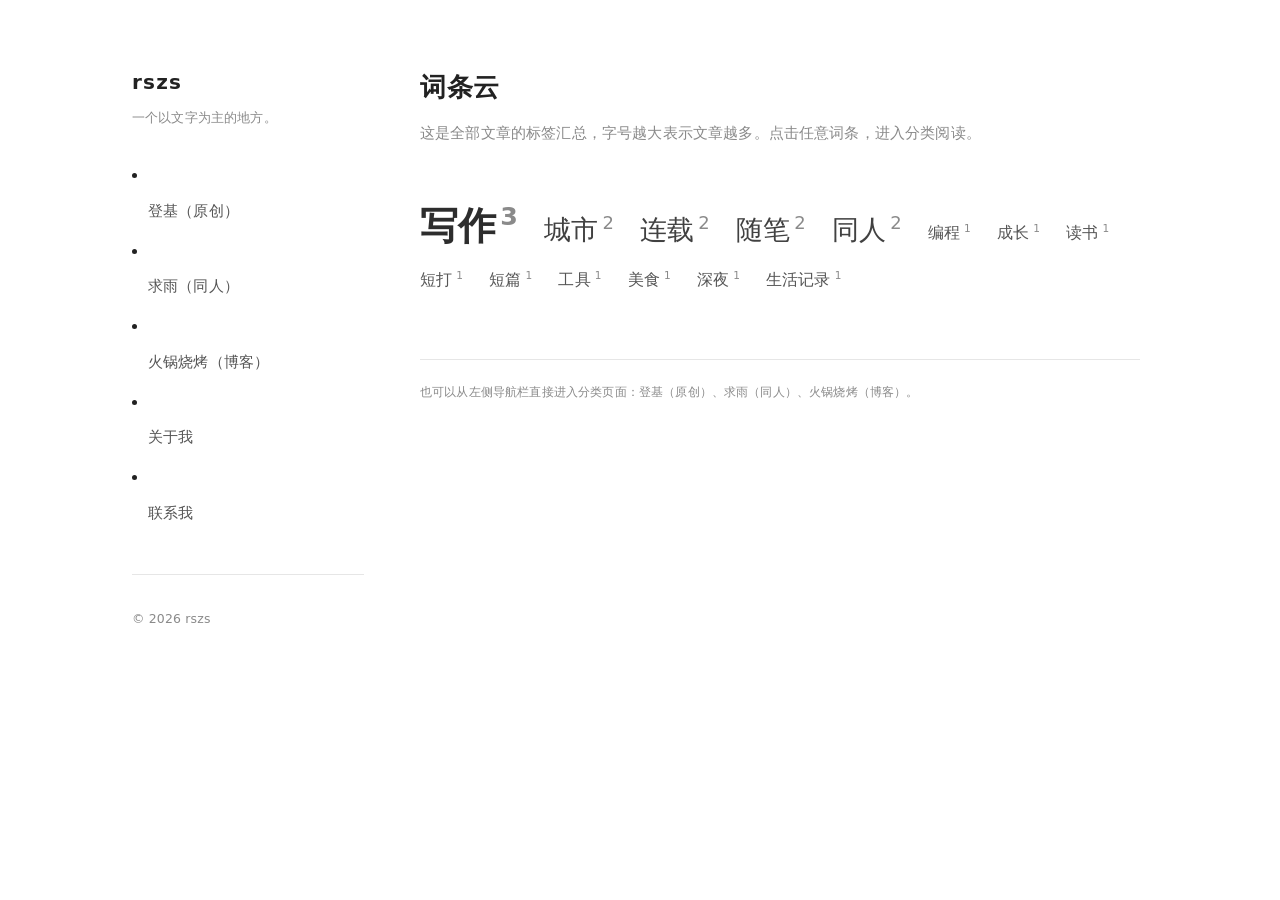
==== index.html @ 21b164ad "Add files via upload" ====
<!DOCTYPE html>
<html lang="zh-CN">
<head>
  <meta charset="UTF-8">
  <meta name="viewport" content="width=device-width, initial-scale=1.0">
  <title>rszs · 词条云</title>
  <link rel="stylesheet" href="style.css">
</head>
<body data-page="home">
  <div class="layout">
    <aside class="sidebar">
      <a class="sidebar-brand" href="index.html" data-site-name>rszs</a>
      <p class="sidebar-desc" data-site-desc></p>
      <nav class="sidebar-nav" data-nav></nav>
      <div class="sidebar-foot">
        <p>© <span data-year></span> rszs</p>
      </div>
    </aside>

    <main class="content">
      <h1 class="page-title">词条云</h1>
      <p class="page-desc">这是全部文章的标签汇总，字号越大表示文章越多。点击任意词条，进入分类阅读。</p>

      <div class="tag-cloud" data-tag-cloud></div>

      <p class="page-foot">
        也可以从左侧导航栏直接进入分类页面：登基（原创）、求雨（同人）、火锅烧烤（博客）。
      </p>
    </main>
  </div>

  <script src="js/site-data.js"></script>
  <script src="js/site.js"></script>
</body>
</html>
---- style.css ----
/* ============================================================
   全站样式：白 + 灰，以文字为主
   ============================================================ */

:root {
  --bg: #ffffff;
  --bg-soft: #fafafa;
  --text: #222222;
  --text-soft: #555555;
  --text-muted: #8a8a8a;
  --line: #e6e6e6;
  --line-strong: #d5d5d5;
  --accent: #333333;
  --sidebar-width: 232px;
  --content-width: 720px;
}

* {
  box-sizing: border-box;
}

html {
  -webkit-text-size-adjust: 100%;
}

body {
  margin: 0;
  background: var(--bg);
  color: var(--text);
  font-family: "PingFang SC", "Hiragino Sans GB", "Microsoft YaHei", "Source Han Sans SC",
    "Noto Sans CJK SC", system-ui, -apple-system, "Segoe UI", Roboto, sans-serif;
  font-size: 16px;
  line-height: 1.85;
  letter-spacing: 0.01em;
}

a {
  color: var(--text);
  text-decoration: none;
  border-bottom: 1px solid var(--line-strong);
  transition: border-color 0.15s ease, color 0.15s ease;
}

a:hover {
  color: #000000;
  border-bottom-color: #000000;
}

/* ---------- 整体布局 ---------- */

.layout {
  display: flex;
  align-items: flex-start;
  gap: 56px;
  max-width: 1080px;
  margin: 0 auto;
  padding: 64px 32px 96px;
}

/* ---------- 左侧竖排导航 ---------- */

.sidebar {
  position: sticky;
  top: 64px;
  flex: 0 0 var(--sidebar-width);
  width: var(--sidebar-width);
}

.sidebar-brand {
  display: block;
  margin-bottom: 6px;
  font-size: 1.25rem;
  font-weight: 600;
  letter-spacing: 0.06em;
  border-bottom: none;
}

.sidebar-desc {
  margin: 0 0 32px;
  color: var(--text-muted);
  font-size: 0.82rem;
  line-height: 1.7;
}

.sidebar-nav ul {
  list-style: none;
  margin: 0;
  padding: 0;
}

.sidebar-nav li {
  margin-bottom: 4px;
}

.sidebar-nav a {
  display: block;
  padding: 7px 0 7px 14px;
  border-bottom: none;
  border-left: 2px solid transparent;
  color: var(--text-soft);
  font-size: 0.94rem;
  transition: color 0.15s ease, border-color 0.15s ease, background 0.15s ease;
}

.sidebar-nav a:hover {
  color: #000000;
  border-left-color: var(--line-strong);
}

.sidebar-nav a.is-active {
  color: #000000;
  font-weight: 600;
  border-left-color: var(--accent);
}

.sidebar-foot {
  margin-top: 40px;
  padding-top: 20px;
  border-top: 1px solid var(--line);
  color: var(--text-muted);
  font-size: 0.78rem;
  line-height: 1.7;
}

/* ---------- 主内容区 ---------- */

.content {
  flex: 1 1 auto;
  min-width: 0;
  max-width: var(--content-width);
}

.page-title {
  margin: 0 0 8px;
  font-size: 1.6rem;
  font-weight: 600;
  letter-spacing: 0.02em;
}

.page-desc {
  margin: 0 0 40px;
  color: var(--text-muted);
  font-size: 0.92rem;
}

/* ---------- 首页词条云 ---------- */

.tag-cloud {
  display: flex;
  flex-wrap: wrap;
  align-items: baseline;
  gap: 10px 26px;
  padding: 8px 0 0;
}

.cloud-item {
  position: relative;
  display: inline-block;
  padding: 2px 0;
  line-height: 1.5;
  border-bottom: none;
}

.cloud-item:hover {
  color: #000000 !important;
  text-decoration: underline;
  text-underline-offset: 4px;
}

.cloud-count {
  margin-left: 4px;
  color: var(--text-muted);
  font-size: 0.66em;
  vertical-align: super;
}

/* ---------- 文章列表 ---------- */

.list-head {
  margin-bottom: 28px;
  padding-bottom: 12px;
  border-bottom: 1px solid var(--line);
  color: var(--text-muted);
  font-size: 0.85rem;
}

.post-card {
  padding-bottom: 28px;
  margin-bottom: 28px;
  border-bottom: 1px solid var(--line);
}

.post-card:last-child {
  border-bottom: none;
}

.post-card-title {
  margin: 0 0 6px;
  font-size: 1.12rem;
  font-weight: 600;
  line-height: 1.6;
}

.post-card-title a {
  border-bottom: none;
}

.post-card-title a:hover {
  border-bottom: 1px solid #000000;
}

.post-meta {
  margin: 0 0 10px;
  color: var(--text-muted);
  font-size: 0.8rem;
  letter-spacing: 0.02em;
}

.post-meta a {
  border-bottom: none;
  color: var(--text-muted);
}

.post-meta a:hover {
  color: #000000;
  border-bottom: 1px solid #000000;
}

.post-excerpt {
  margin: 0 0 12px;
  color: var(--text-soft);
  font-size: 0.94rem;
}

.post-tags {
  margin: 0;
  font-size: 0.8rem;
}

.tag {
  display: inline-block;
  margin-right: 10px;
  color: var(--text-muted);
  border-bottom: none;
}

.tag:hover {
  color: #000000;
  border-bottom: 1px solid #000000;
}

/* ---------- 文章正文 ---------- */

.article-title {
  margin: 0 0 10px;
  font-size: 1.7rem;
  font-weight: 600;
  line-height: 1.5;
}

.article-body {
  margin-top: 36px;
  color: #2b2b2b;
  font-size: 1.03rem;
}

.article-body h2 {
  margin: 44px 0 12px;
  font-size: 1.16rem;
  font-weight: 600;
  color: var(--text);
}

.article-body h3 {
  margin: 32px 0 10px;
  font-size: 1.02rem;
  font-weight: 600;
  color: var(--text);
}

.article-body p {
  margin: 0 0 22px;
}

.article-body blockquote {
  margin: 26px 0;
  padding: 2px 0 2px 18px;
  border-left: 2px solid var(--line-strong);
  color: var(--text-soft);
}

.article-body blockquote p {
  margin-bottom: 0;
}

.article-body ul,
.article-body ol {
  margin: 0 0 22px;
  padding-left: 22px;
}

.article-body li {
  margin-bottom: 6px;
}

.article-body img {
  max-width: 100%;
  height: auto;
}

.article-body hr {
  margin: 40px 0;
  border: none;
  border-top: 1px solid var(--line);
}

.article-back {
  margin: 48px 0 0;
  padding-top: 20px;
  border-top: 1px solid var(--line);
  font-size: 0.86rem;
}

.article-back a {
  border-bottom: none;
  color: var(--text-muted);
}

.article-back a:hover {
  color: #000000;
}

/* ---------- 关于我 / 联系我 ---------- */

.prose {
  max-width: 640px;
  color: #2b2b2b;
}

.prose p {
  margin: 0 0 20px;
}

.prose h2 {
  margin: 40px 0 12px;
  font-size: 1.1rem;
  font-weight: 600;
  color: var(--text);
}

.prose ul {
  margin: 0 0 20px;
  padding-left: 22px;
}

.prose li {
  margin-bottom: 6px;
}

.contact-list {
  list-style: none;
  margin: 0;
  padding: 0;
  border-top: 1px solid var(--line);
}

.contact-list li {
  display: flex;
  gap: 16px;
  padding: 14px 0;
  border-bottom: 1px solid var(--line);
  font-size: 0.94rem;
}

.contact-list .label {
  flex: 0 0 96px;
  color: var(--text-muted);
}

/* ---------- 通用 ---------- */

.empty {
  padding: 40px 0;
  color: var(--text-muted);
  font-size: 0.92rem;
}

.page-foot {
  margin-top: 64px;
  padding-top: 20px;
  border-top: 1px solid var(--line);
  color: var(--text-muted);
  font-size: 0.78rem;
}

/* ---------- 响应式 ---------- */

@media (max-width: 760px) {
  .layout {
    flex-direction: column;
    gap: 28px;
    padding: 32px 20px 64px;
  }

  .sidebar {
    position: static;
    width: 100%;
    flex: none;
  }

  .sidebar-desc {
    margin-bottom: 20px;
  }

  .sidebar-nav ul {
    display: flex;
    flex-wrap: wrap;
    gap: 4px 18px;
    padding-bottom: 16px;
    border-bottom: 1px solid var(--line);
  }

  .sidebar-nav a {
    padding: 4px 0;
    border-left: none;
    border-bottom: 2px solid transparent;
  }

  .sidebar-nav a:hover {
    border-left-color: transparent;
    border-bottom-color: var(--line-strong);
  }

  .sidebar-nav a.is-active {
    border-left-color: transparent;
    border-bottom-color: var(--accent);
  }

  .sidebar-foot {
    display: none;
  }

  .page-desc {
    margin-bottom: 28px;
  }

  .article-title {
    font-size: 1.4rem;
  }
}
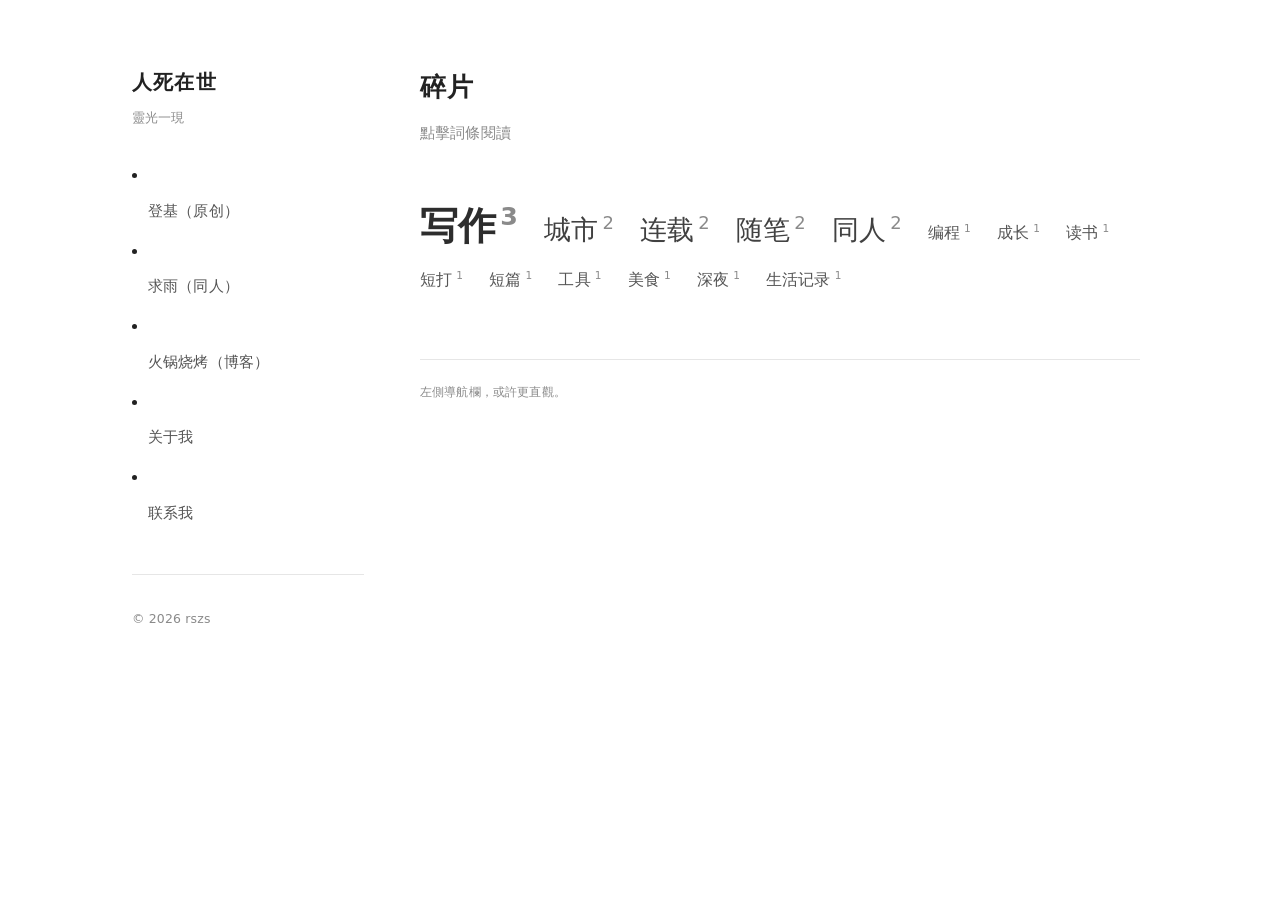
==== commit ab56abfc: "Change page title and description in index.html Updated the title and content of the HTML page." ====
--- a/index.html
+++ b/index.html
@@ -3,7 +3,7 @@
 <head>
   <meta charset="UTF-8">
   <meta name="viewport" content="width=device-width, initial-scale=1.0">
-  <title>rszs · 词条云</title>
+  <title>人死在世 · 碎片</title>
   <link rel="stylesheet" href="style.css">
 </head>
 <body data-page="home">
@@ -18,13 +18,13 @@
     </aside>
 
     <main class="content">
-      <h1 class="page-title">词条云</h1>
-      <p class="page-desc">这是全部文章的标签汇总，字号越大表示文章越多。点击任意词条，进入分类阅读。</p>
+      <h1 class="page-title">碎片</h1>
+      <p class="page-desc">點擊詞條閱讀</p>
 
       <div class="tag-cloud" data-tag-cloud></div>
 
       <p class="page-foot">
-        也可以从左侧导航栏直接进入分类页面：登基（原创）、求雨（同人）、火锅烧烤（博客）。
+        左側導航欄，或許更直觀。
       </p>
     </main>
   </div>
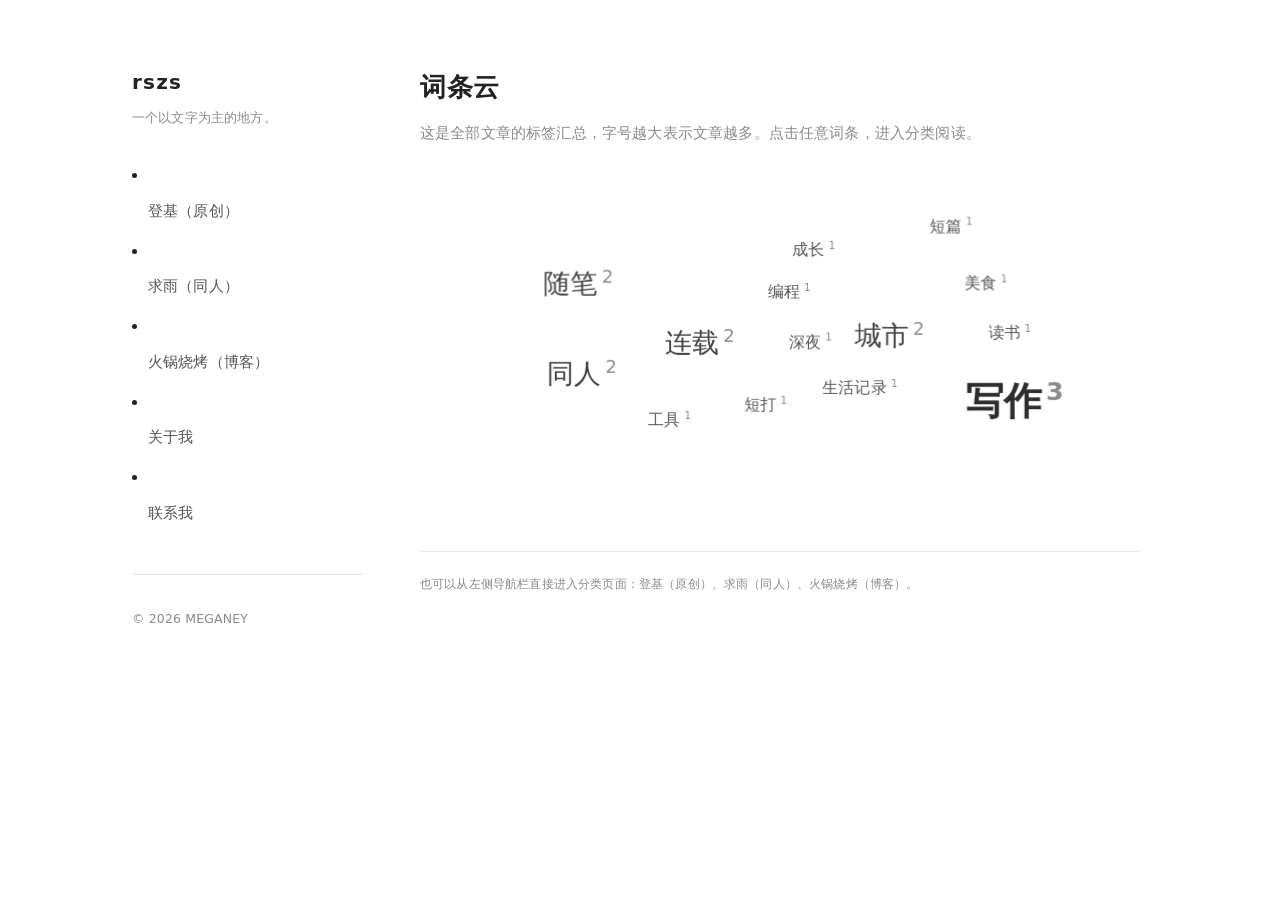
==== commit 962abe0f: "Add files via upload" ====
--- a/index.html
+++ b/index.html
@@ -3,7 +3,7 @@
 <head>
   <meta charset="UTF-8">
   <meta name="viewport" content="width=device-width, initial-scale=1.0">
-  <title>人死在世 · 碎片</title>
+  <title>rszs · 词条云</title>
   <link rel="stylesheet" href="style.css">
 </head>
 <body data-page="home">
@@ -13,18 +13,18 @@
       <p class="sidebar-desc" data-site-desc></p>
       <nav class="sidebar-nav" data-nav></nav>
       <div class="sidebar-foot">
-        <p>© <span data-year></span> rszs</p>
+        <p>© <span data-year></span> MEGANEY</p>
       </div>
     </aside>
 
     <main class="content">
-      <h1 class="page-title">碎片</h1>
-      <p class="page-desc">點擊詞條閱讀</p>
+      <h1 class="page-title">词条云</h1>
+      <p class="page-desc">这是全部文章的标签汇总，字号越大表示文章越多。点击任意词条，进入分类阅读。</p>
 
       <div class="tag-cloud" data-tag-cloud></div>
 
       <p class="page-foot">
-        左側導航欄，或許更直觀。
+        也可以从左侧导航栏直接进入分类页面：登基（原创）、求雨（同人）、火锅烧烤（博客）。
       </p>
     </main>
   </div>
--- a/style.css
+++ b/style.css
@@ -146,6 +146,7 @@
 /* ---------- 首页词条云 ---------- */
 
 .tag-cloud {
+  position: relative;
   display: flex;
   flex-wrap: wrap;
   align-items: baseline;
@@ -153,6 +154,21 @@
   padding: 8px 0 0;
 }
 
+/* 由脚本计算位置后启用：词条自由散落，不再并排 */
+.tag-cloud.is-cloud {
+  display: block;
+  min-height: 300px;
+}
+
+.tag-cloud.is-cloud .cloud-item {
+  position: absolute;
+  left: 0;
+  top: 0;
+  white-space: nowrap;
+  will-change: transform;
+  transition: color 0.18s ease;
+}
+
 .cloud-item {
   position: relative;
   display: inline-block;
@@ -312,6 +328,39 @@
   margin: 40px 0;
   border: none;
   border-top: 1px solid var(--line);
+}
+
+.article-body h4 {
+  margin: 28px 0 8px;
+  font-size: 0.98rem;
+  font-weight: 600;
+  color: var(--text);
+}
+
+.article-body code {
+  padding: 1px 5px;
+  background: var(--bg-soft);
+  border: 1px solid var(--line);
+  border-radius: 3px;
+  font-family: ui-monospace, SFMono-Regular, Consolas, "Courier New", monospace;
+  font-size: 0.88em;
+}
+
+.article-body pre {
+  margin: 0 0 22px;
+  padding: 14px 16px;
+  background: var(--bg-soft);
+  border: 1px solid var(--line);
+  border-radius: 4px;
+  overflow-x: auto;
+}
+
+.article-body pre code {
+  padding: 0;
+  background: none;
+  border: none;
+  font-size: 0.85rem;
+  line-height: 1.7;
 }
 
 .article-back {
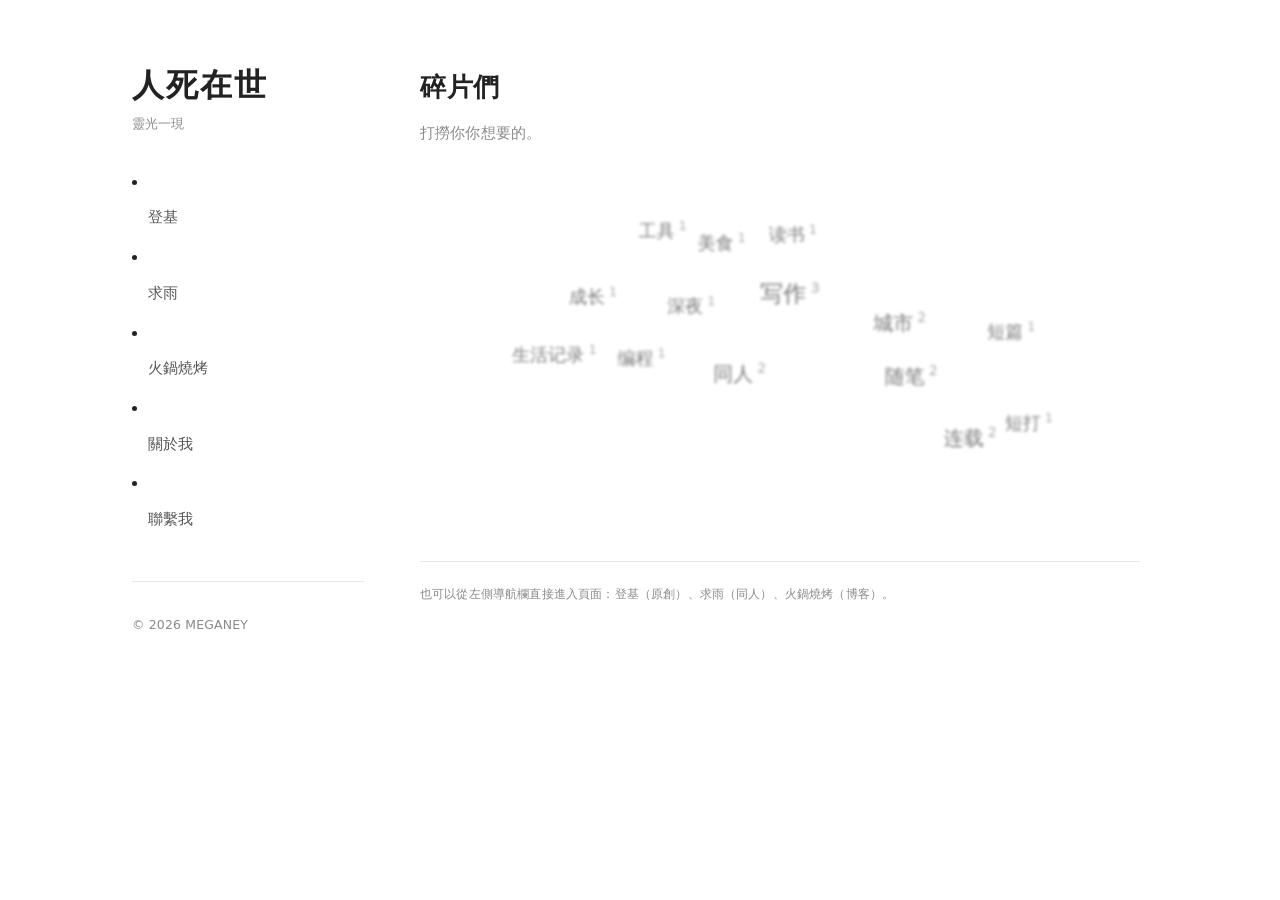
==== commit 54aab33f: "Add files via upload" ====
--- a/index.html
+++ b/index.html
@@ -3,13 +3,14 @@
 <head>
   <meta charset="UTF-8">
   <meta name="viewport" content="width=device-width, initial-scale=1.0">
-  <title>rszs · 词条云</title>
+  <title>人死在世
+  </title>
   <link rel="stylesheet" href="style.css">
 </head>
 <body data-page="home">
   <div class="layout">
     <aside class="sidebar">
-      <a class="sidebar-brand" href="index.html" data-site-name>rszs</a>
+      <a class="sidebar-brand" href="index.html" data-site-name>人死在世</a>
       <p class="sidebar-desc" data-site-desc></p>
       <nav class="sidebar-nav" data-nav></nav>
       <div class="sidebar-foot">
@@ -18,13 +19,13 @@
     </aside>
 
     <main class="content">
-      <h1 class="page-title">词条云</h1>
-      <p class="page-desc">这是全部文章的标签汇总，字号越大表示文章越多。点击任意词条，进入分类阅读。</p>
+      <h1 class="page-title">碎片們</h1>
+      <p class="page-desc">打撈你你想要的。</p>
 
       <div class="tag-cloud" data-tag-cloud></div>
 
       <p class="page-foot">
-        也可以从左侧导航栏直接进入分类页面：登基（原创）、求雨（同人）、火锅烧烤（博客）。
+        也可以從左側導航欄直接進入頁面：登基（原創）、求雨（同人）、火鍋燒烤（博客）。
       </p>
     </main>
   </div>
--- a/style.css
+++ b/style.css
@@ -69,7 +69,9 @@
 .sidebar-brand {
   display: block;
   margin-bottom: 6px;
-  font-size: 1.25rem;
+  /* 32.2px：比最大的分页标题（文章页 1.7rem = 27.2px）大 5px */
+  font-size: calc(1.7rem + 5px);
+  line-height: 1.35;
   font-weight: 600;
   letter-spacing: 0.06em;
   border-bottom: none;
@@ -165,8 +167,17 @@
   left: 0;
   top: 0;
   white-space: nowrap;
-  will-change: transform;
-  transition: color 0.18s ease;
+  will-change: transform, filter;
+  /* 默认像沉在水里：轻微模糊、略淡 */
+  filter: blur(1.6px);
+  opacity: 0.78;
+  transition: color 0.18s ease, filter 0.55s ease, opacity 0.55s ease;
+}
+
+/* 指针碰到词条：像被捞出来一样逐渐清晰 */
+.tag-cloud.is-cloud .cloud-item:hover {
+  filter: blur(0);
+  opacity: 1;
 }
 
 .cloud-item {
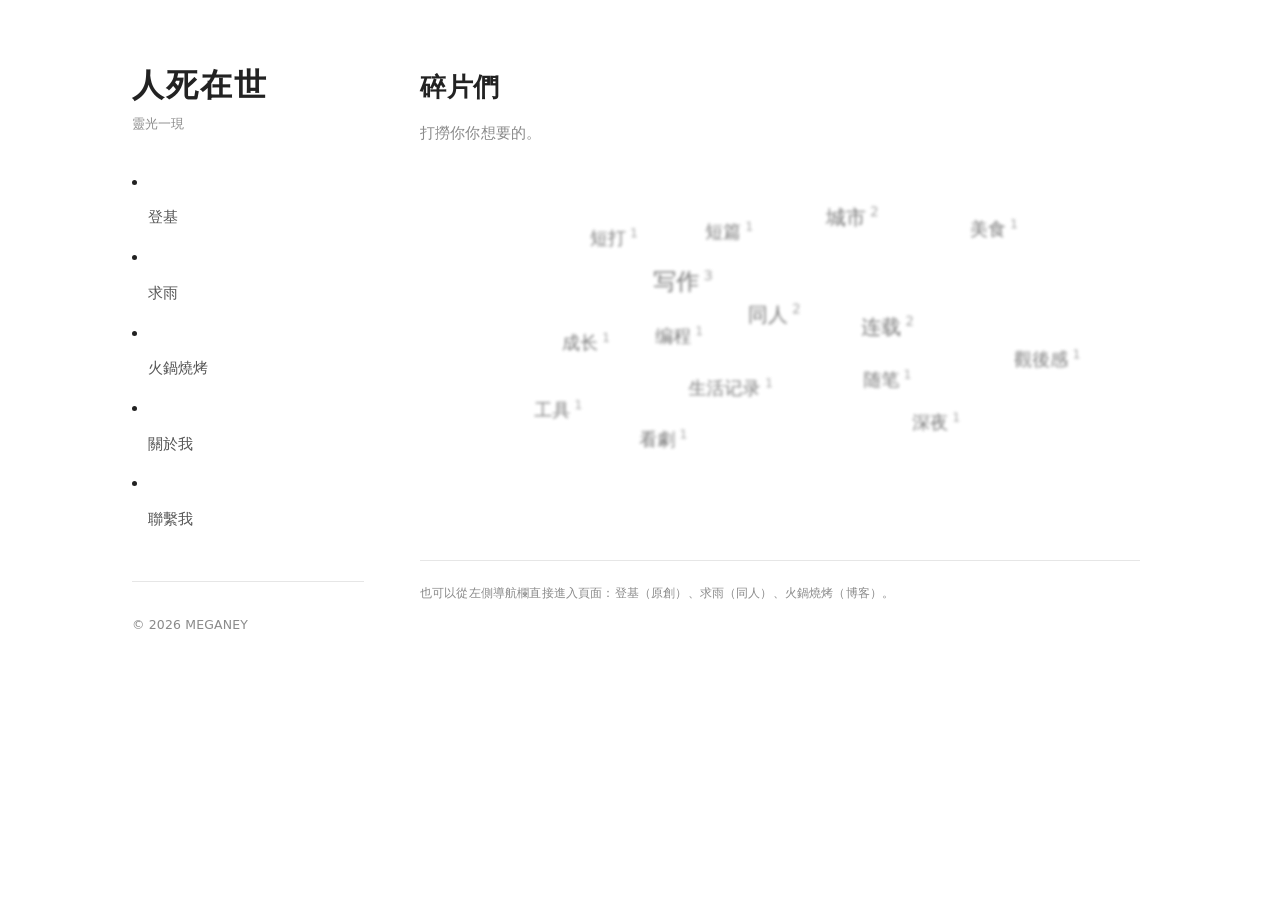
==== commit 7ea2719e: "Add files via upload" ====
--- a/index.html
+++ b/index.html
@@ -31,6 +31,7 @@
   </div>
 
   <script src="js/site-data.js"></script>
+  <script src="js/locked-posts.js"></script>
   <script src="js/site.js"></script>
 </body>
 </html>
--- a/style.css
+++ b/style.css
@@ -508,3 +508,325 @@
     font-size: 1.4rem;
   }
 }
+
+/* ---------- 单篇密码锁 ---------- */
+
+.lock-badge {
+  margin-left: 8px;
+  padding: 1px 6px;
+  border: 1px solid var(--line-strong);
+  border-radius: 3px;
+  color: var(--text-muted);
+  font-size: 0.68rem;
+  font-weight: 400;
+  letter-spacing: 0.08em;
+  vertical-align: middle;
+}
+
+.lock-box {
+  margin-top: 36px;
+  padding: 28px 24px;
+  border: 1px solid var(--line);
+  border-radius: 4px;
+  background: var(--bg-soft);
+}
+
+.lock-hint {
+  margin: 0 0 16px;
+  color: var(--text-soft);
+  font-size: 0.94rem;
+}
+
+.lock-form {
+  display: flex;
+  flex-wrap: wrap;
+  gap: 10px;
+}
+
+.lock-input {
+  flex: 1 1 200px;
+  min-width: 0;
+  padding: 9px 12px;
+  border: 1px solid var(--line-strong);
+  border-radius: 3px;
+  background: #ffffff;
+  color: var(--text);
+  font: inherit;
+  font-size: 0.94rem;
+}
+
+.lock-input:focus {
+  outline: none;
+  border-color: var(--accent);
+}
+
+.lock-btn {
+  padding: 9px 20px;
+  border: 1px solid var(--accent);
+  border-radius: 3px;
+  background: var(--accent);
+  color: #ffffff;
+  font: inherit;
+  font-size: 0.9rem;
+  cursor: pointer;
+  transition: opacity 0.15s ease;
+}
+
+.lock-btn:hover {
+  opacity: 0.85;
+}
+
+.lock-msg {
+  margin: 12px 0 0;
+  color: var(--text-muted);
+  font-size: 0.84rem;
+}
+
+/* ---------- 文章编辑器 ---------- */
+
+.editor {
+  max-width: 1180px;
+  margin: 0 auto;
+  padding: 56px 32px 96px;
+}
+
+.editor-head {
+  margin-bottom: 36px;
+}
+
+.editor-title {
+  margin: 0 0 10px;
+  font-size: 1.6rem;
+  font-weight: 600;
+}
+
+.editor-intro {
+  margin: 0;
+  color: var(--text-muted);
+  font-size: 0.9rem;
+}
+
+.editor-intro code,
+.editor-hint code {
+  padding: 1px 5px;
+  background: var(--bg-soft);
+  border: 1px solid var(--line);
+  border-radius: 3px;
+  font-size: 0.9em;
+}
+
+.editor-grid {
+  display: grid;
+  grid-template-columns: minmax(0, 1fr) minmax(0, 1fr);
+  gap: 40px;
+  align-items: start;
+}
+
+.editor-form {
+  min-width: 0;
+}
+
+.field {
+  margin-bottom: 18px;
+}
+
+.field label {
+  display: block;
+  margin-bottom: 6px;
+  color: var(--text-soft);
+  font-size: 0.84rem;
+}
+
+.field input,
+.field select,
+.field textarea {
+  width: 100%;
+  padding: 9px 12px;
+  border: 1px solid var(--line-strong);
+  border-radius: 3px;
+  background: #ffffff;
+  color: var(--text);
+  font: inherit;
+  font-size: 0.94rem;
+}
+
+.field textarea {
+  line-height: 1.7;
+  resize: vertical;
+}
+
+.field input:focus,
+.field select:focus,
+.field textarea:focus {
+  outline: none;
+  border-color: var(--accent);
+}
+
+.field-row {
+  display: grid;
+  grid-template-columns: repeat(3, minmax(0, 1fr));
+  gap: 14px;
+}
+
+.editor-preview {
+  position: sticky;
+  top: 40px;
+  min-width: 0;
+  max-height: calc(100vh - 80px);
+  overflow-y: auto;
+  padding-left: 32px;
+  border-left: 1px solid var(--line);
+}
+
+.editor-preview-title {
+  margin: 0 0 18px;
+  color: var(--text-muted);
+  font-size: 0.78rem;
+  font-weight: 600;
+  letter-spacing: 0.14em;
+}
+
+.editor-preview .article-body {
+  margin-top: 24px;
+}
+
+.editor-actions {
+  display: flex;
+  flex-wrap: wrap;
+  align-items: center;
+  gap: 10px;
+  margin: 40px 0 8px;
+  padding-top: 28px;
+  border-top: 1px solid var(--line);
+}
+
+.editor-status {
+  flex: 1 1 100%;
+  margin: 8px 0 0;
+  color: var(--text-muted);
+  font-size: 0.84rem;
+}
+
+.editor-status.is-error {
+  color: #a33333;
+}
+
+.btn {
+  padding: 9px 18px;
+  border: 1px solid var(--line-strong);
+  border-radius: 3px;
+  background: #ffffff;
+  color: var(--text);
+  font: inherit;
+  font-size: 0.9rem;
+  cursor: pointer;
+  transition: border-color 0.15s ease, opacity 0.15s ease;
+}
+
+.btn:hover {
+  border-color: var(--accent);
+}
+
+.btn-primary {
+  border-color: var(--accent);
+  background: var(--accent);
+  color: #ffffff;
+}
+
+.btn-primary:hover {
+  opacity: 0.85;
+}
+
+.btn-ghost {
+  color: var(--text-muted);
+}
+
+.btn-small {
+  padding: 5px 12px;
+  font-size: 0.82rem;
+}
+
+.editor-lists {
+  display: grid;
+  grid-template-columns: repeat(2, minmax(0, 1fr));
+  gap: 40px;
+  margin-top: 48px;
+}
+
+.editor-list-title {
+  margin: 0 0 16px;
+  padding-bottom: 10px;
+  border-bottom: 1px solid var(--line);
+  font-size: 0.98rem;
+  font-weight: 600;
+}
+
+.editor-count {
+  color: var(--text-muted);
+  font-size: 0.84rem;
+  font-weight: 400;
+}
+
+.editor-hint {
+  margin: 0 0 16px;
+  color: var(--text-muted);
+  font-size: 0.82rem;
+}
+
+.editor-item {
+  display: flex;
+  align-items: center;
+  gap: 12px;
+  padding: 12px 0;
+  border-bottom: 1px solid var(--line);
+}
+
+.editor-item-main {
+  flex: 1 1 auto;
+  min-width: 0;
+}
+
+.editor-item-title {
+  margin: 0 0 4px;
+  font-size: 0.94rem;
+  font-weight: 600;
+}
+
+.editor-item-title a {
+  border-bottom: none;
+}
+
+.editor-item-title a:hover {
+  border-bottom: 1px solid #000000;
+}
+
+.editor-item-meta {
+  margin: 0;
+  color: var(--text-muted);
+  font-size: 0.78rem;
+}
+
+.editor-item-acts {
+  flex: 0 0 auto;
+  display: flex;
+  gap: 6px;
+}
+
+@media (max-width: 900px) {
+  .editor {
+    padding: 36px 20px 72px;
+  }
+
+  .editor-grid,
+  .editor-lists {
+    grid-template-columns: minmax(0, 1fr);
+  }
+
+  .editor-preview {
+    position: static;
+    max-height: none;
+    padding: 28px 0 0;
+    border-left: none;
+    border-top: 1px solid var(--line);
+  }
+}
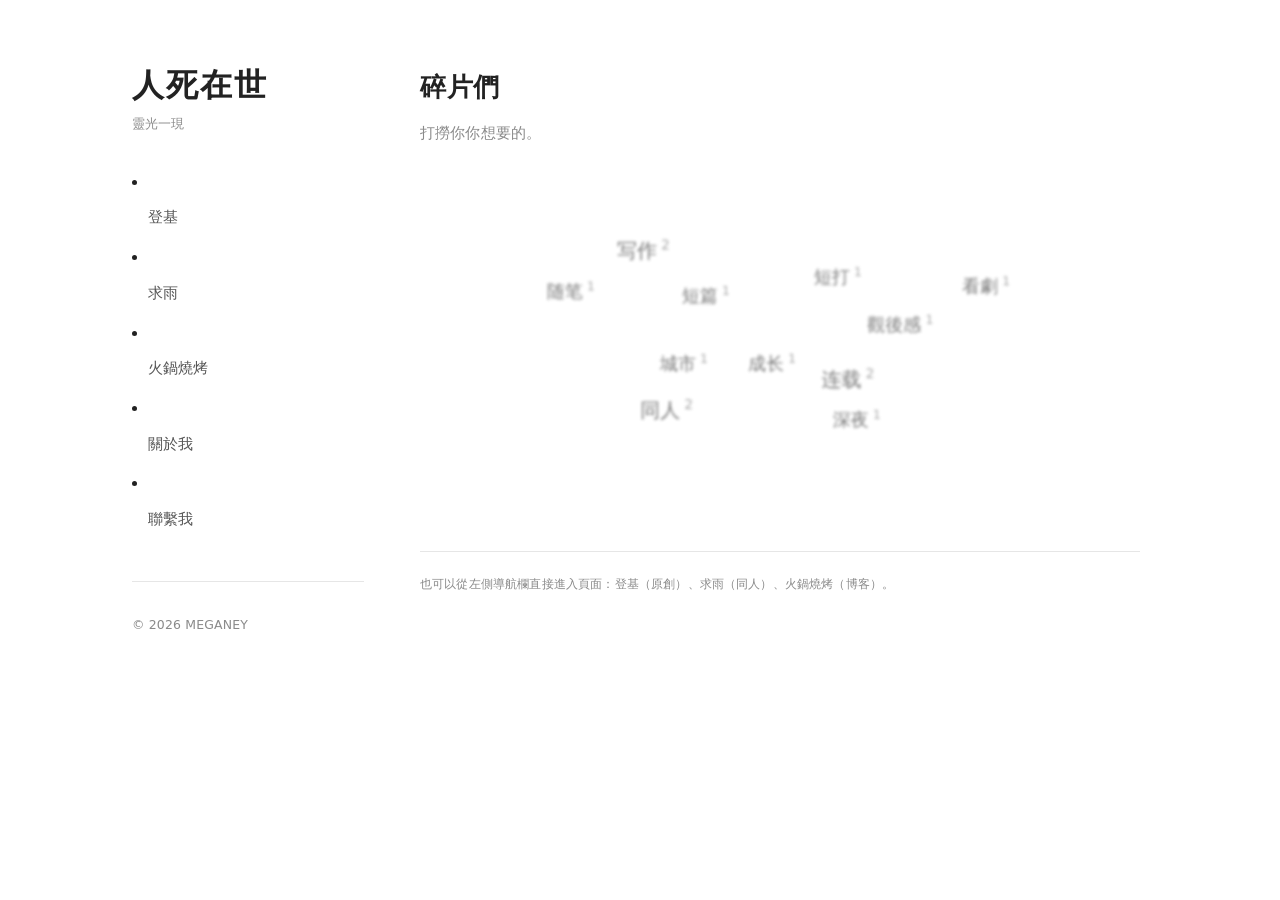
==== commit c8269087: "Add files via upload" ====
--- a/index.html
+++ b/index.html
@@ -8,6 +8,8 @@
   <link rel="stylesheet" href="style.css">
 </head>
 <body data-page="home">
+  <div class="music-host" data-music></div>
+
   <div class="layout">
     <aside class="sidebar">
       <a class="sidebar-brand" href="index.html" data-site-name>人死在世</a>
--- a/style.css
+++ b/style.css
@@ -607,7 +607,8 @@
 }
 
 .editor-intro code,
-.editor-hint code {
+.editor-hint code,
+.field-hint code {
   padding: 1px 5px;
   background: var(--bg-soft);
   border: 1px solid var(--line);
@@ -635,6 +636,25 @@
   margin-bottom: 6px;
   color: var(--text-soft);
   font-size: 0.84rem;
+}
+
+.field-head {
+  display: flex;
+  align-items: baseline;
+  justify-content: space-between;
+  gap: 12px;
+  margin-bottom: 6px;
+}
+
+.field-head label {
+  margin-bottom: 0;
+}
+
+.field-hint {
+  margin: 8px 0 0;
+  color: var(--text-muted);
+  font-size: 0.78rem;
+  line-height: 1.7;
 }
 
 .field input,
@@ -830,3 +850,97 @@
     border-top: 1px solid var(--line);
   }
 }
+
+/* ---------- 首页背景音乐开关（右上角） ---------- */
+
+.music-host {
+  position: fixed;
+  top: 20px;
+  right: 26px;
+  z-index: 60;
+}
+
+.music-toggle {
+  display: inline-flex;
+  align-items: center;
+  gap: 8px;
+  padding: 6px 12px;
+  border: 1px solid var(--line-strong);
+  border-radius: 999px;
+  background: rgba(255, 255, 255, 0.86);
+  color: var(--text-soft);
+  font-size: 0.78rem;
+  letter-spacing: 0.08em;
+  cursor: pointer;
+  -webkit-backdrop-filter: blur(6px);
+  backdrop-filter: blur(6px);
+  transition: color 0.15s ease, border-color 0.15s ease, background 0.15s ease;
+}
+
+.music-toggle:hover {
+  color: #000000;
+  border-color: #000000;
+}
+
+.music-toggle[hidden] {
+  display: none;
+}
+
+/* 三条竖线：播放时上下起伏 */
+.music-bars {
+  display: inline-flex;
+  align-items: flex-end;
+  gap: 2px;
+  height: 12px;
+}
+
+.music-bars i {
+  display: block;
+  width: 2px;
+  height: 4px;
+  background: currentColor;
+  border-radius: 1px;
+  opacity: 0.55;
+  transition: opacity 0.3s ease;
+}
+
+.music-toggle.is-playing {
+  color: #000000;
+  border-color: var(--accent);
+}
+
+.music-toggle.is-playing .music-bars i {
+  opacity: 1;
+  animation: music-bar 0.9s ease-in-out infinite;
+}
+
+.music-toggle.is-playing .music-bars i:nth-child(2) {
+  animation-delay: 0.2s;
+}
+
+.music-toggle.is-playing .music-bars i:nth-child(3) {
+  animation-delay: 0.4s;
+}
+
+@keyframes music-bar {
+  0%, 100% { height: 4px; }
+  50% { height: 12px; }
+}
+
+@media (max-width: 600px) {
+  .music-host {
+    top: 14px;
+    right: 16px;
+  }
+
+  .music-label {
+    display: none;
+  }
+}
+
+@media (prefers-reduced-motion: reduce) {
+  .music-toggle.is-playing .music-bars i {
+    animation: none;
+    height: 8px;
+  }
+}
